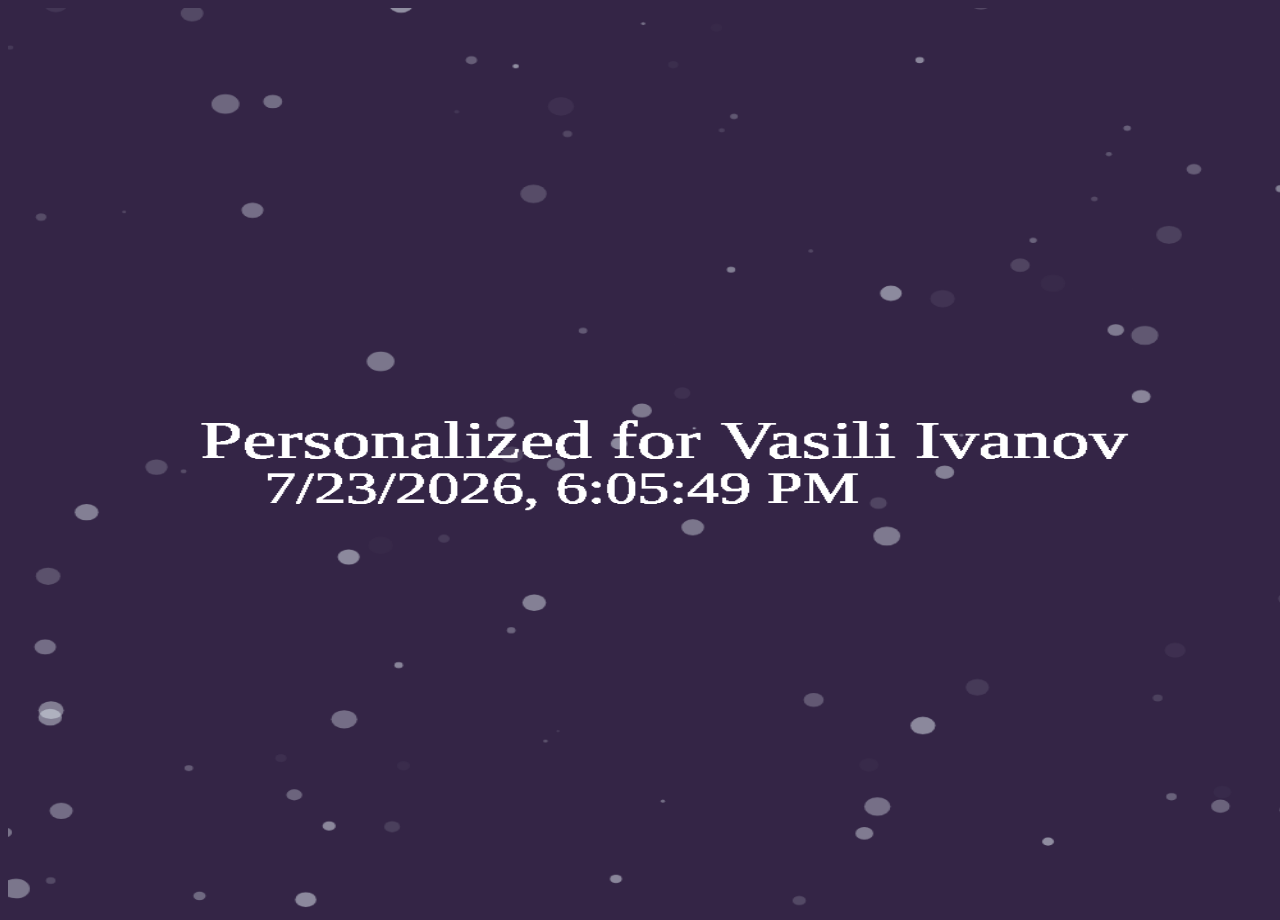
==== index.html @ 42caee64 "Initial commit" ====
<!DOCTYPE html>
<html lang="en">
  <head>
    <title>Home</title>
    <meta charset="UTF-8" />
    <meta name="viewport" content="width=device-width" />
    <link rel="stylesheet" href="styles.css" />
    <script type="module" src="script.js"></script>
  </head>
  <body>
    <canvas id="myCanvas" width="1000" height="1000"></canvas>
  </body>
</html>
---- styles.css ----
body {
  background: #16052bde;
  overflow: hidden;
}

canvas {
  width: 100vw;
  height: 100vh;
}
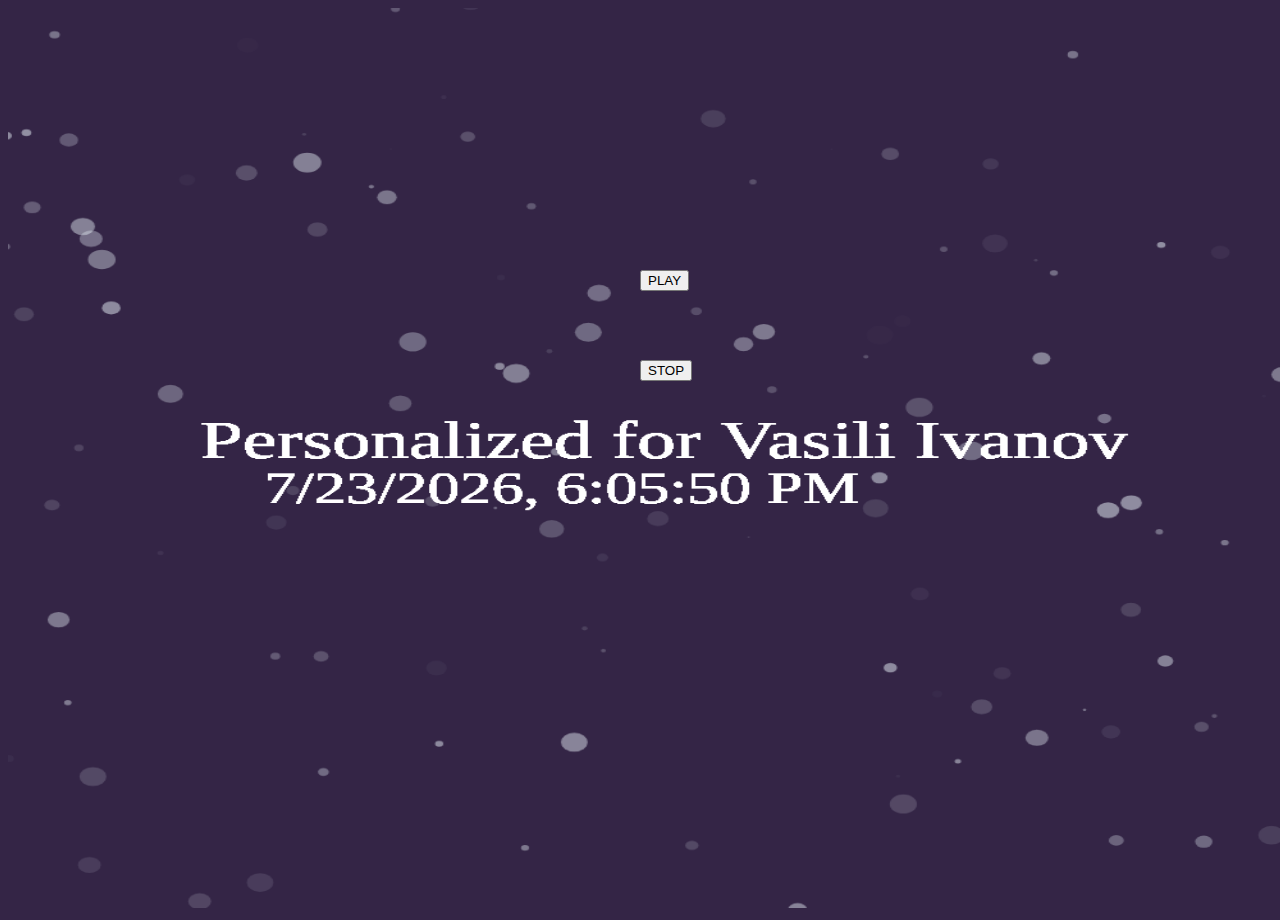
==== commit 96077875: "add buttons" ====
--- a/index.html
+++ b/index.html
@@ -5,9 +5,11 @@
     <meta charset="UTF-8" />
     <meta name="viewport" content="width=device-width" />
     <link rel="stylesheet" href="styles.css" />
-    <script type="module" src="script.js"></script>
+    <script src="script.js"defer></script>
   </head>
   <body>
     <canvas id="myCanvas" width="1000" height="1000"></canvas>
+    <button class="play" onclick="playBrownNoise()">PLAY</button>
+    <button class="stop" onclick="stopBrownNoise()">STOP</button>
   </body>
 </html>
--- a/styles.css
+++ b/styles.css
@@ -7,3 +7,16 @@
   width: 100vw;
   height: 100vh;
 }
+
+.play {
+  position: absolute;
+  top: 30%;
+  left: 50%;
+}
+
+.stop {
+  position: absolute;
+  top: 40%;
+  left: 50%;
+}
+
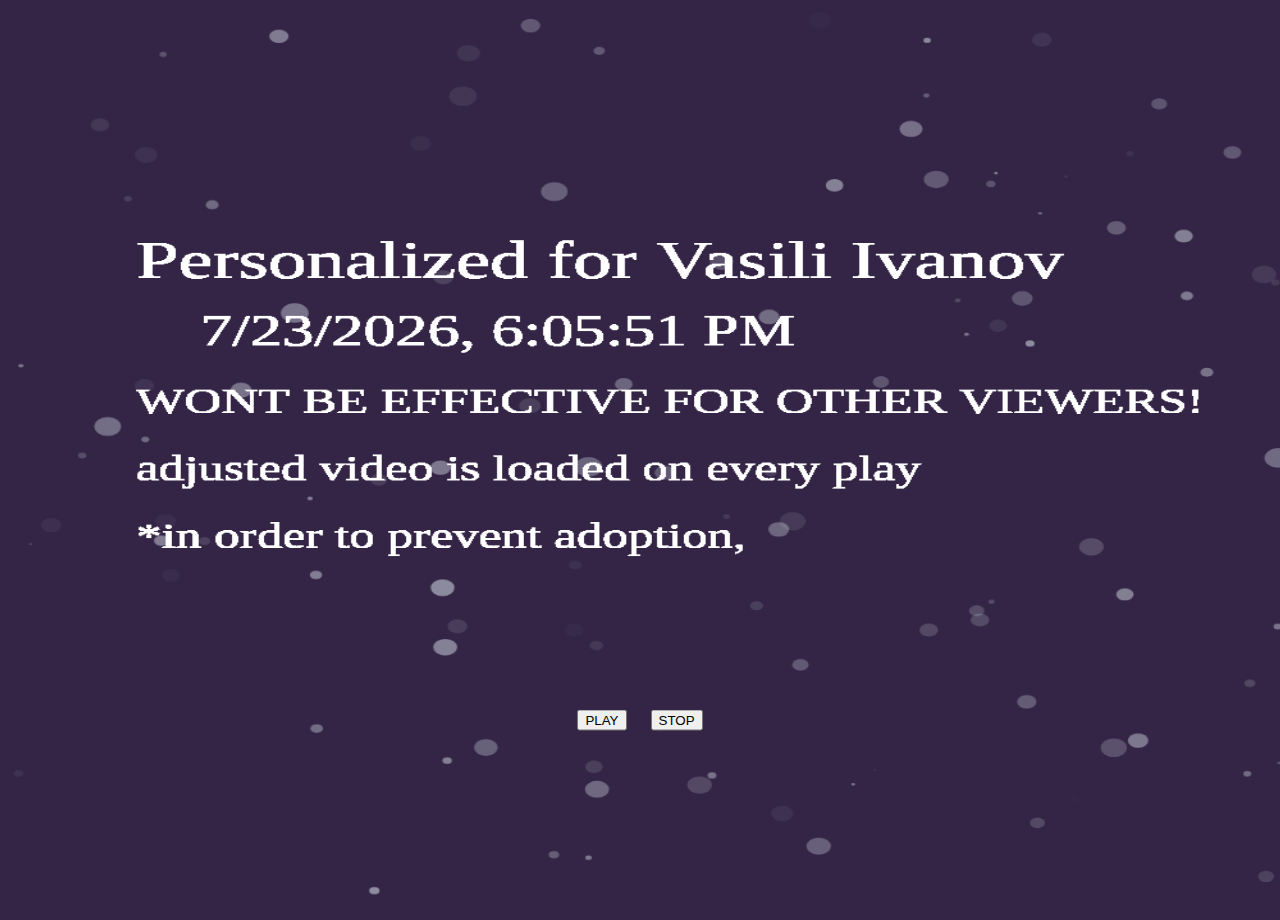
==== commit 5751586b: "adjust styles, disable play buttom while playing" ====
--- a/index.html
+++ b/index.html
@@ -9,7 +9,10 @@
   </head>
   <body>
     <canvas id="myCanvas" width="1000" height="1000"></canvas>
-    <button class="play" onclick="playBrownNoise()">PLAY</button>
-    <button class="stop" onclick="stopBrownNoise()">STOP</button>
+    <div class="buttons">
+      <button class="play" onclick="playBrownNoise()">PLAY</button>
+      <button class="stop" onclick="stopBrownNoise()">STOP</button>
+    </div>
+  
   </body>
 </html>
--- a/styles.css
+++ b/styles.css
@@ -8,15 +8,15 @@
   height: 100vh;
 }
 
-.play {
+.buttons {
   position: absolute;
-  top: 30%;
+  top: 80%;
   left: 50%;
-}
-
-.stop {
-  position: absolute;
-  top: 40%;
-  left: 50%;
-}
-
+  transform: translate(-50%, -50%);
+  display: flex;
+  align-items: center;
+  justify-content: center;
+  width: 500px;
+  gap: 24px;
+  cursor: pointer;
+}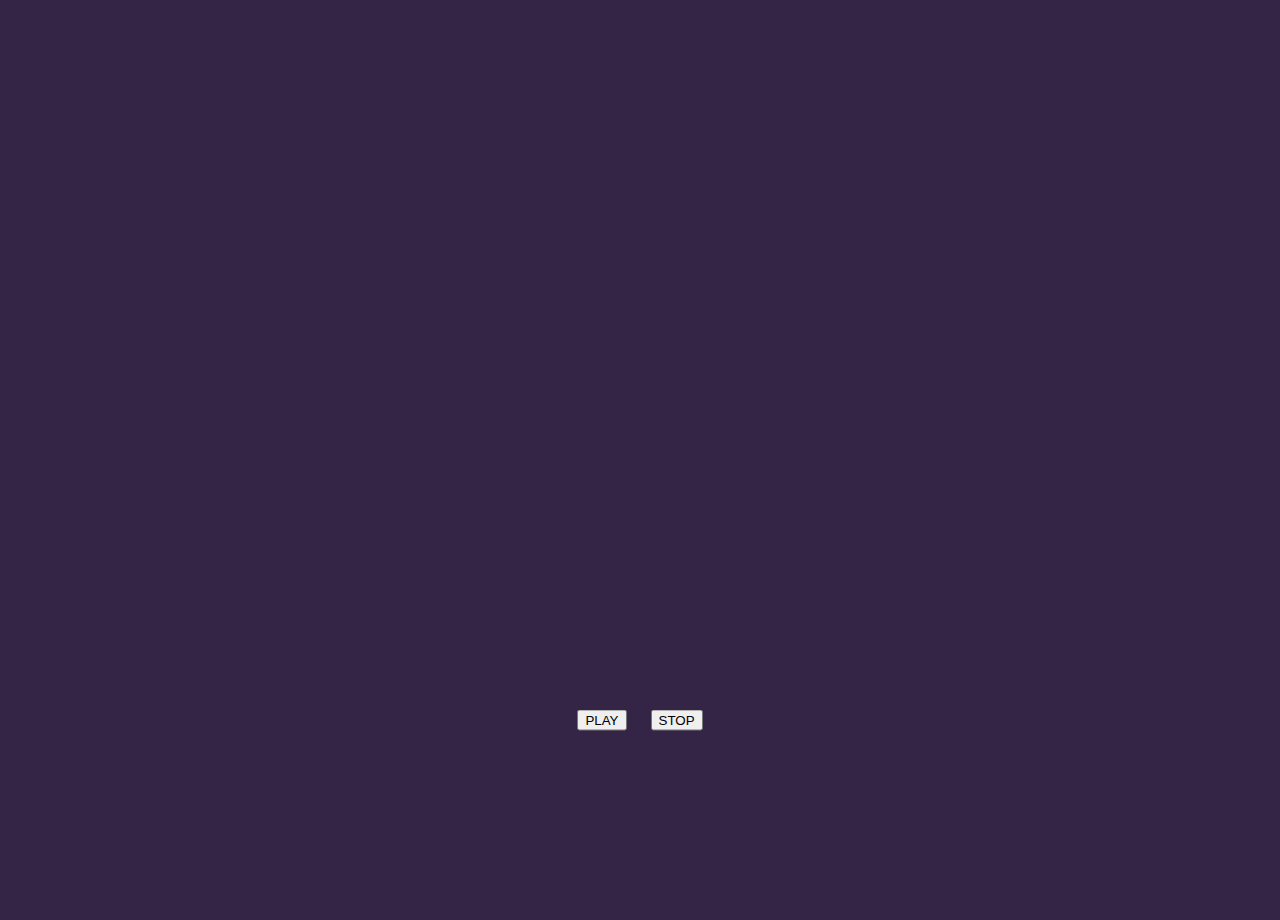
==== commit a6a47249: "imrpove" ====
--- a/index.html
+++ b/index.html
@@ -10,8 +10,8 @@
   <body>
     <canvas id="myCanvas" width="1000" height="1000"></canvas>
     <div class="buttons">
-      <button class="play" onclick="playBrownNoise()">PLAY</button>
-      <button class="stop" onclick="stopBrownNoise()">STOP</button>
+      <button class="play" onclick="play()">PLAY</button>
+      <button class="stop" onclick="stop()">STOP</button>
     </div>
   
   </body>
--- a/styles.css
+++ b/styles.css
@@ -6,6 +6,10 @@
 canvas {
   width: 100vw;
   height: 100vh;
+}
+
+button{
+  cursor: pointer;
 }
 
 .buttons {
@@ -18,5 +22,4 @@
   justify-content: center;
   width: 500px;
   gap: 24px;
-  cursor: pointer;
 }